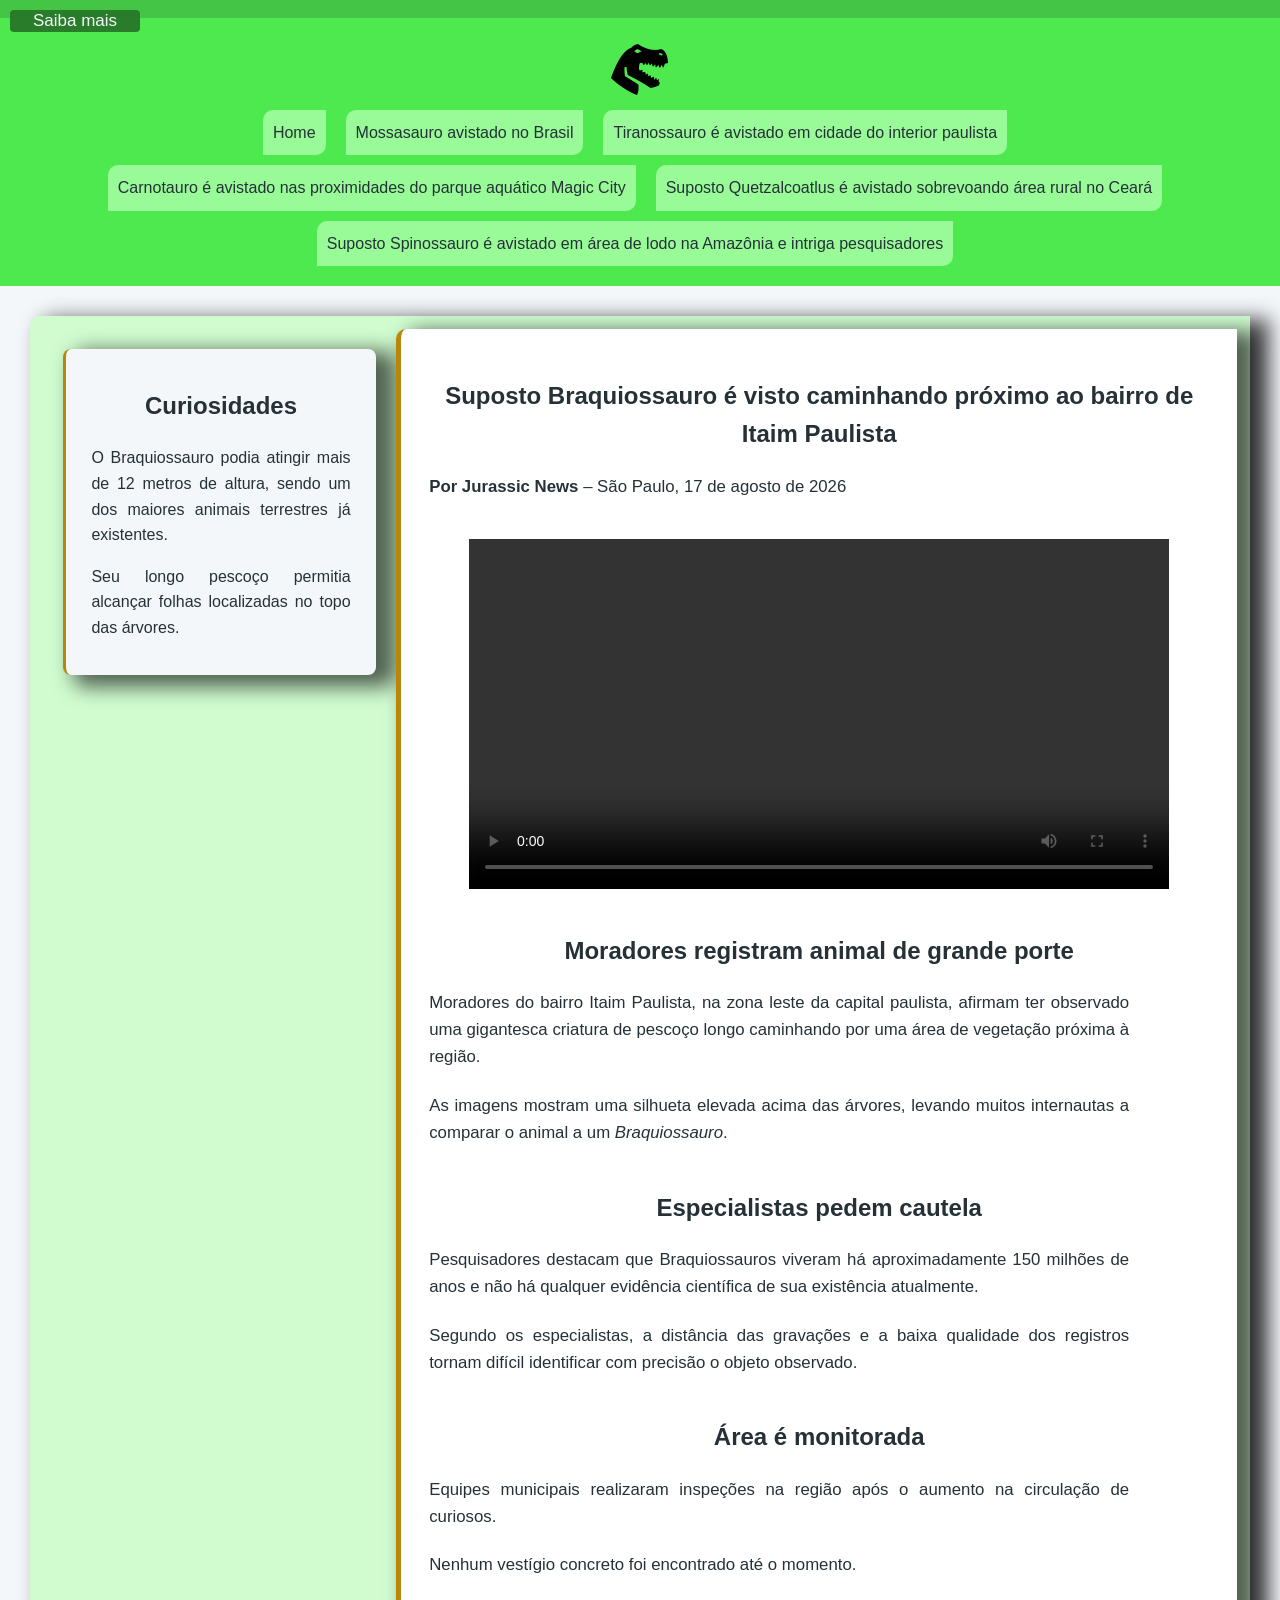
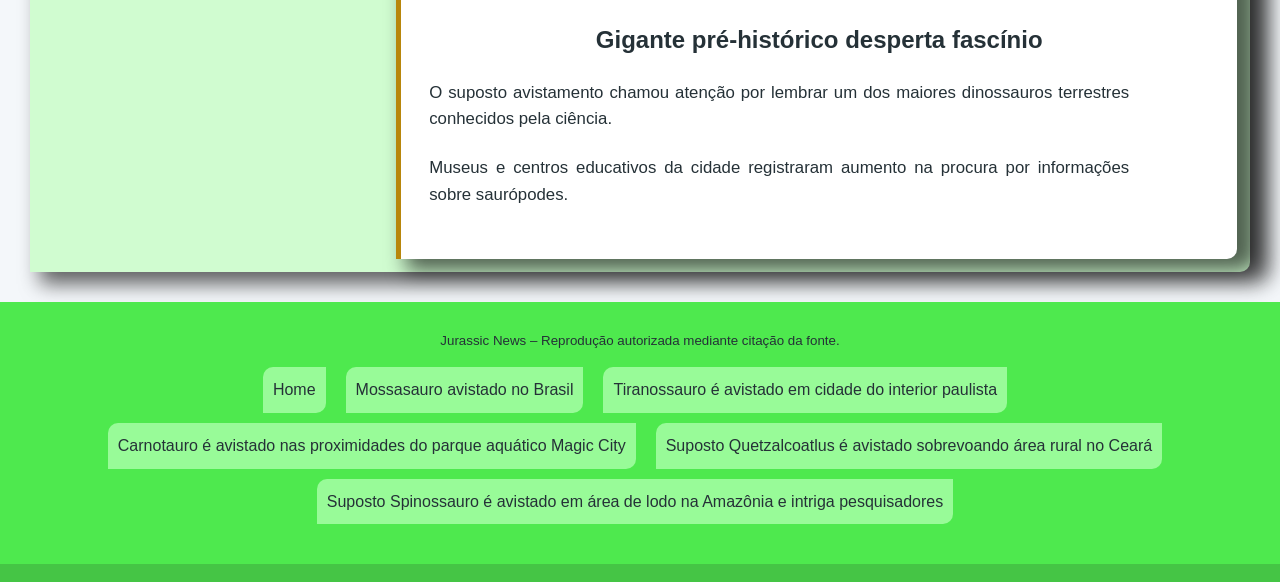
==== Brachiossauro.html @ 1d399518 "Finalizando" ====
<!DOCTYPE html>
<html lang="en">

<head>
    <meta charset="UTF-8">
    <meta name="viewport" content="width=<!DOCTYPE html>
    <html lang=" pt-BR">
    <title>Jurassic News</title>
    <link rel="shortcut icon" href="img/favicon.png" type="image/x-icon">
    <link rel="stylesheet" href="style.css">
    <meta charset="UTF-8">
    <title>Suposto Mossassauro é Avistado em Praia Brasileira</title>
    <link rel="stylesheet" href="style/style.css">
</head>

<body>
    <button>
        <span>Saiba mais</span>
    </button>
    <div class="super-bar"></div>
    <header>
        <img src="img/favicon.png" class="logo">
        <nav>
             <a href="index.html">Home</a><br />
                <a href="mossasauro.html">Mossasauro avistado no Brasil</a><br />
                <a href="tiranossauro.html">Tiranossauro é avistado em cidade do interior paulista</a><br />
                <a href="carnotauro.html">Carnotauro é avistado nas proximidades do parque aquático Magic City</a><br />
         <a href="quetzalcatros.html">Suposto Quetzalcoatlus é avistado sobrevoando área rural no Ceará</a><br />
          <a href="spinossauro.html">Suposto Spinossauro é avistado em área de lodo na Amazônia e intriga pesquisadores</a><br />
        </nav>
    </header>
    <main class="main-flex">
        <article>
            <h1>Suposto Braquiossauro é visto caminhando próximo ao bairro de Itaim Paulista</h1>
            <p><strong>Por Jurassic News </strong> – São Paulo, 17 de agosto de 2026</p>
            <figure>
                <video src="img/Mossasauro.mp4" controls width="700px" </video>
                    <figcaption>Imagem registrada por banhista mostra silhueta de grande animal marinho próximo à costa.
                    </figcaption>
            </figure>
            <section>
                <h2>Moradores registram animal de grande porte</h2>
                <p>
                    Moradores do bairro Itaim Paulista, na zona leste da capital paulista, afirmam ter observado uma
                    gigantesca criatura de pescoço longo caminhando por uma área de vegetação próxima à região.
                </p>
                <p>
                    As imagens mostram uma silhueta elevada acima das árvores, levando muitos internautas a comparar o
                    animal a um <em>Braquiossauro</em>.
                </p>
            </section>

            <section>
                <h2>Especialistas pedem cautela</h2>

                <p>

                    Pesquisadores destacam que Braquiossauros viveram há aproximadamente 150 milhões de anos e não há
                    qualquer evidência científica de sua existência atualmente.

                </p>

                <p>

                    Segundo os especialistas, a distância das gravações e a baixa qualidade dos registros tornam difícil
                    identificar com precisão o objeto observado.

                </p>

            </section>

            <section>
                <h2>Área é monitorada</h2>

                <p>

                    Equipes municipais realizaram inspeções na região após o aumento na circulação de curiosos.

                </p>

                <p>

                    Nenhum vestígio concreto foi encontrado até o momento.

                </p>
            </section>

            <section>
                <h2>Gigante pré-histórico desperta fascínio</h2>

                <p>

                    O suposto avistamento chamou atenção por lembrar um dos maiores dinossauros terrestres conhecidos
                    pela ciência.

                </p>

                <p>

                    Museus e centros educativos da cidade registraram aumento na procura por informações sobre
                    saurópodes.

                </p>
            </section>
        </article>
        <aside>
            <h2>Curiosidades</h2>


            <p>

                O Braquiossauro podia atingir mais de 12 metros de altura, sendo um dos maiores animais terrestres já
                existentes.

            </p>

            <p>

                Seu longo pescoço permitia alcançar folhas localizadas no topo das árvores.

            </p>
        </aside>

    </main>
    <nav>
        <footer>
            <p>

                <small>Jurassic News – Reprodução autorizada mediante citação da
                    fonte.</small><br>
            <nav>
                 <a href="index.html">Home</a><br />
                <a href="mossasauro.html">Mossasauro avistado no Brasil</a><br />
                <a href="tiranossauro.html">Tiranossauro é avistado em cidade do interior paulista</a><br />
                <a href="carnotauro.html">Carnotauro é avistado nas proximidades do parque aquático Magic City</a><br />
         <a href="quetzalcatros.html">Suposto Quetzalcoatlus é avistado sobrevoando área rural no Ceará</a><br />
          <a href="spinossauro.html">Suposto Spinossauro é avistado em área de lodo na Amazônia e intriga pesquisadores</a><br />
            </nav>
            </p>
        </footer>
    </nav>
    <div class="super-bar"></div>

    <body>

</html>
---- style.css ----
:root {
  --cor-fundo: #f4f7fa;
  --cor-texto: hsl(200, 20%, 18%);
  --cor-principal: #4ee94e;
  --cor-destaque: #b8860b;
  --curvatura: 10px 0px 10px 0px;
  --sombra-padrao: 15px 7px 20px 5px rgba(0, 0, 0, 0.61);
}
button {
 position: fixed;
 margin-top: 10px;
 margin-left: 10px;
 border-radius: 4px;
 background-color: #297c29;
 border: none;
 color: var(--cor-fundo);
 text-align: center;
 font-size: 17px;
 width: 130px;
 transition: all 0.5s;
 cursor: pointer;
}

button span {
 cursor: pointer;
 display: inline-block;
 position: relative;
 transition: 0.5s;
}

button span:after {
 content: '»';
 position: absolute;
 opacity: 0;
 top: 0;
 right: -15px;
 transition: 0.5s;
}

button:hover span {
 padding-right: 15px;
}

button:hover span:after {
 opacity: 1;
 right: 0;
}

.logo {
    max-width: 100px;
}

.super-bar{
    height: 2vh;
    background: #45c545;
}

body {
  margin: 0;
  background: var(--cor-fundo);
  color: var(--cor-texto);
  font-family: Arial, Helvetica, sans-serif;
  line-height: 1.6; /*Distancia entre as palavras  */
  /* letter-spacing: 1px; A distância de uma letra para outra.*/
}
header {
  padding: 20px;
  background: var(--cor-principal);
  color: var(--cor-texto);
  text-align: center;
}
nav {
  display: flex; /*Modo de exibir, "Flex" significa que pode comandar a exibição de muitas maneiras*/
  justify-content: center;
  flex-wrap: wrap; /* é uma propriedade que define se os itens de um contêiner flexível devem ficar em uma única linha ou se podem quebrar e passar para as linhas seguintes quando não houver mais espaço.*/
  gap: 10px; /*Espaço entre os elementos*/
}

nav a {
  color: var(--cor-texto);
  padding: 10px; /*padding = Preenchimento */
  background-color: #98fb98;
  border-radius: var(--curvatura);
  text-decoration: none;
  transition: all 0.3s; /*mudanças suaves de um estado para outro em um elemento da web, em vez de uma alteração brusca ou instantânea.*/
}
nav a:hover {
  /* hover -> a ação vai ficar com o passar do mouse*/
  background: var(--cor-fundo);
  padding: 12px;
}
aside{
    padding: 2vh 2vw;
    background: var(--cor-fundo);
    border-left: 3px solid var(--cor-destaque);
    border-radius: 8px;
    margin: 20px;
    box-shadow: var(--sombra-padrao);
}
main{
      margin: 30px;
  background-color: #d0fcd0;
  box-shadow: var(--sombra-padrao);
  border-radius: var(--curvatura);
  padding: 1vw;
  text-align: center;
}
.main-flex {
  margin: 30px;
  background-color: #d0fcd0;
  box-shadow: var(--sombra-padrao);
  border-radius: var(--curvatura);
  padding: 1vw;
  display: flex;
  flex-direction: row-reverse;
    align-items: flex-start;
}
main p{
    text-align: justify;
    color: var(--cor-texto);
}
h1, h2,h3 {
  color: var(--cor-texto);
}

article {
  padding: 28px;
  border-left: 5px solid var(--cor-destaque);
  border-radius: var(--curvatura);
  background: white;
  box-shadow: var(--sombra-padrao);
  display: flex;
  flex-direction: column;
}
.index{
padding: 28px;
  border-left: 5px solid var(--cor-destaque);
  border-radius: var(--curvatura);
  background: white;
  box-shadow: var(--sombra-padrao);
  display: flex;
  flex-direction: column;
  height: 80vh;
  align-items: center;
}
.text{
  display: flex;
  flex-direction: column;
  width: 1000px;
  background: var(--cor-principal);
  border-radius: var(--curvatura);
  box-shadow: var(--sombra-padrao);
  border: var(--curvatura);
  border-left: 5px solid var(--cor-destaque);
  font-family: Arial, Helvetica, sans-serif;
}

.img_index{
  padding: 120px;
  
}
article p {
  max-width: 75ch;
  margin: 0 0 22px;
  font-size: 1.05rem;
}

.texto-destaque {
    color: var(--cor-destaque);
    font-weight: bold;
}

footer {
    padding: 25px 20px; /*Doís valores. O 1º funciona para o topo e para baixo, enquanto o 2º funciona para os lados.*/
    background: var(--cor-principal) ;
    color: white;
    text-align: center; 
    color: var(--cor-texto);
    width: 100%;
}  

footer p{
    max-width: 700px;
    margin: 0 auto 15px;
    
}

footer nav{
display: flex; /*Modo de exibir, "Flex" significa que pode comandar a exibição de muitas maneiras*/
  justify-content: center;
  flex-wrap: wrap; /* é uma propriedade que define se os itens de um contêiner flexível devem ficar em uma única linha ou se podem quebrar e passar para as linhas seguintes quando não houver mais espaço.*/
  gap: 10px; /*Espaço entre os elementos*/
}
---- style/style.css ----
:root {
  --cor-fundo: #f4f7fa;
  --cor-texto: hsl(200, 20%, 18%);
  --cor-principal: #4ee94e;
  --cor-destaque: #b8860b;
  --curvatura: 10px 0px 10px 0px;
  --sombra-padrao: 15px 7px 20px 5px rgba(0, 0, 0, 0.61);
}
button {
 position: fixed;
 margin-top: 10px;
 margin-left: 10px;
 border-radius: 4px;
 background-color: #297c29;
 border: none;
 color: var(--cor-fundo);
 text-align: center;
 font-size: 17px;
 width: 130px;
 transition: all 0.5s;
 cursor: pointer;
}

button span {
 cursor: pointer;
 display: inline-block;
 position: relative;
 transition: 0.5s;
}

button span:after {
 content: '»';
 position: absolute;
 opacity: 0;
 top: 0;
 right: -15px;
 transition: 0.5s;
}

button:hover span {
 padding-right: 15px;
}

button:hover span:after {
 opacity: 1;
 right: 0;
}

.logo {
    max-width: 100px;
}

.super-bar{
    height: 2vh;
    background: #45c545;
}

body {
  margin: 0;
  background: var(--cor-fundo);
  color: var(--cor-texto);
  font-family: Arial, Helvetica, sans-serif;
  line-height: 1.6; /*Distancia entre as palavras  */
  /* letter-spacing: 1px; A distância de uma letra para outra.*/
}
header {
  padding: 20px;
  background: var(--cor-principal);
  color: var(--cor-texto);
  text-align: center;
}
nav {
  display: flex; /*Modo de exibir, "Flex" significa que pode comandar a exibição de muitas maneiras*/
  justify-content: center;
  flex-wrap: wrap; /* é uma propriedade que define se os itens de um contêiner flexível devem ficar em uma única linha ou se podem quebrar e passar para as linhas seguintes quando não houver mais espaço.*/
  gap: 10px; /*Espaço entre os elementos*/
}

nav a {
  color: var(--cor-texto);
  padding: 10px; /*padding = Preenchimento */
  background-color: #98fb98;
  border-radius: var(--curvatura);
  text-decoration: none;
  transition: all 0.3s; /*mudanças suaves de um estado para outro em um elemento da web, em vez de uma alteração brusca ou instantânea.*/
}
nav a:hover {
  /* hover -> a ação vai ficar com o passar do mouse*/
  background: var(--cor-fundo);
  padding: 12px;
}
aside{
    padding: 2vh 2vw;
    background: var(--cor-fundo);
    border-left: 3px solid var(--cor-destaque);
    border-radius: 8px;
    margin: 20px;
    box-shadow: var(--sombra-padrao);
}
main{
      margin: 30px;
  background-color: #d0fcd0;
  box-shadow: var(--sombra-padrao);
  border-radius: var(--curvatura);
  padding: 1vw;
  text-align: center;
}
.main-flex {
  margin: 30px;
  background-color: #d0fcd0;
  box-shadow: var(--sombra-padrao);
  border-radius: var(--curvatura);
  padding: 1vw;
  display: flex;
  flex-direction: row-reverse;
    align-items: flex-start;
}
main p{
    text-align: justify;
    color: var(--cor-texto);
}
h1, h2,h3 {
  color: var(--cor-texto);
}

article {
  padding: 28px;
  border-left: 5px solid var(--cor-destaque);
  border-radius: var(--curvatura);
  background: white;
  box-shadow: var(--sombra-padrao);
  display: flex;
  flex-direction: column;
}
.index{
padding: 28px;
  border-left: 5px solid var(--cor-destaque);
  border-radius: var(--curvatura);
  background: white;
  box-shadow: var(--sombra-padrao);
  display: flex;
  flex-direction: column;
  height: 80vh;
  align-items: center;
}
.text{
  display: flex;
  flex-direction: column;
  width: 1000px;
  background: var(--cor-principal);
  border-radius: var(--curvatura);
  box-shadow: var(--sombra-padrao);
  border: var(--curvatura);
  border-left: 5px solid var(--cor-destaque);
  font-family: Arial, Helvetica, sans-serif;
}

.img_index{
  padding: 120px;
  
}
article p {
  max-width: 75ch;
  margin: 0 0 22px;
  font-size: 1.05rem;
}

.texto-destaque {
    color: var(--cor-destaque);
    font-weight: bold;
}

footer {
    padding: 25px 20px; /*Doís valores. O 1º funciona para o topo e para baixo, enquanto o 2º funciona para os lados.*/
    background: var(--cor-principal) ;
    color: white;
    text-align: center; 
    color: var(--cor-texto);
    width: 100%;
}  

footer p{
    max-width: 700px;
    margin: 0 auto 15px;
    
}

footer nav{
display: flex; /*Modo de exibir, "Flex" significa que pode comandar a exibição de muitas maneiras*/
  justify-content: center;
  flex-wrap: wrap; /* é uma propriedade que define se os itens de um contêiner flexível devem ficar em uma única linha ou se podem quebrar e passar para as linhas seguintes quando não houver mais espaço.*/
  gap: 10px; /*Espaço entre os elementos*/
}
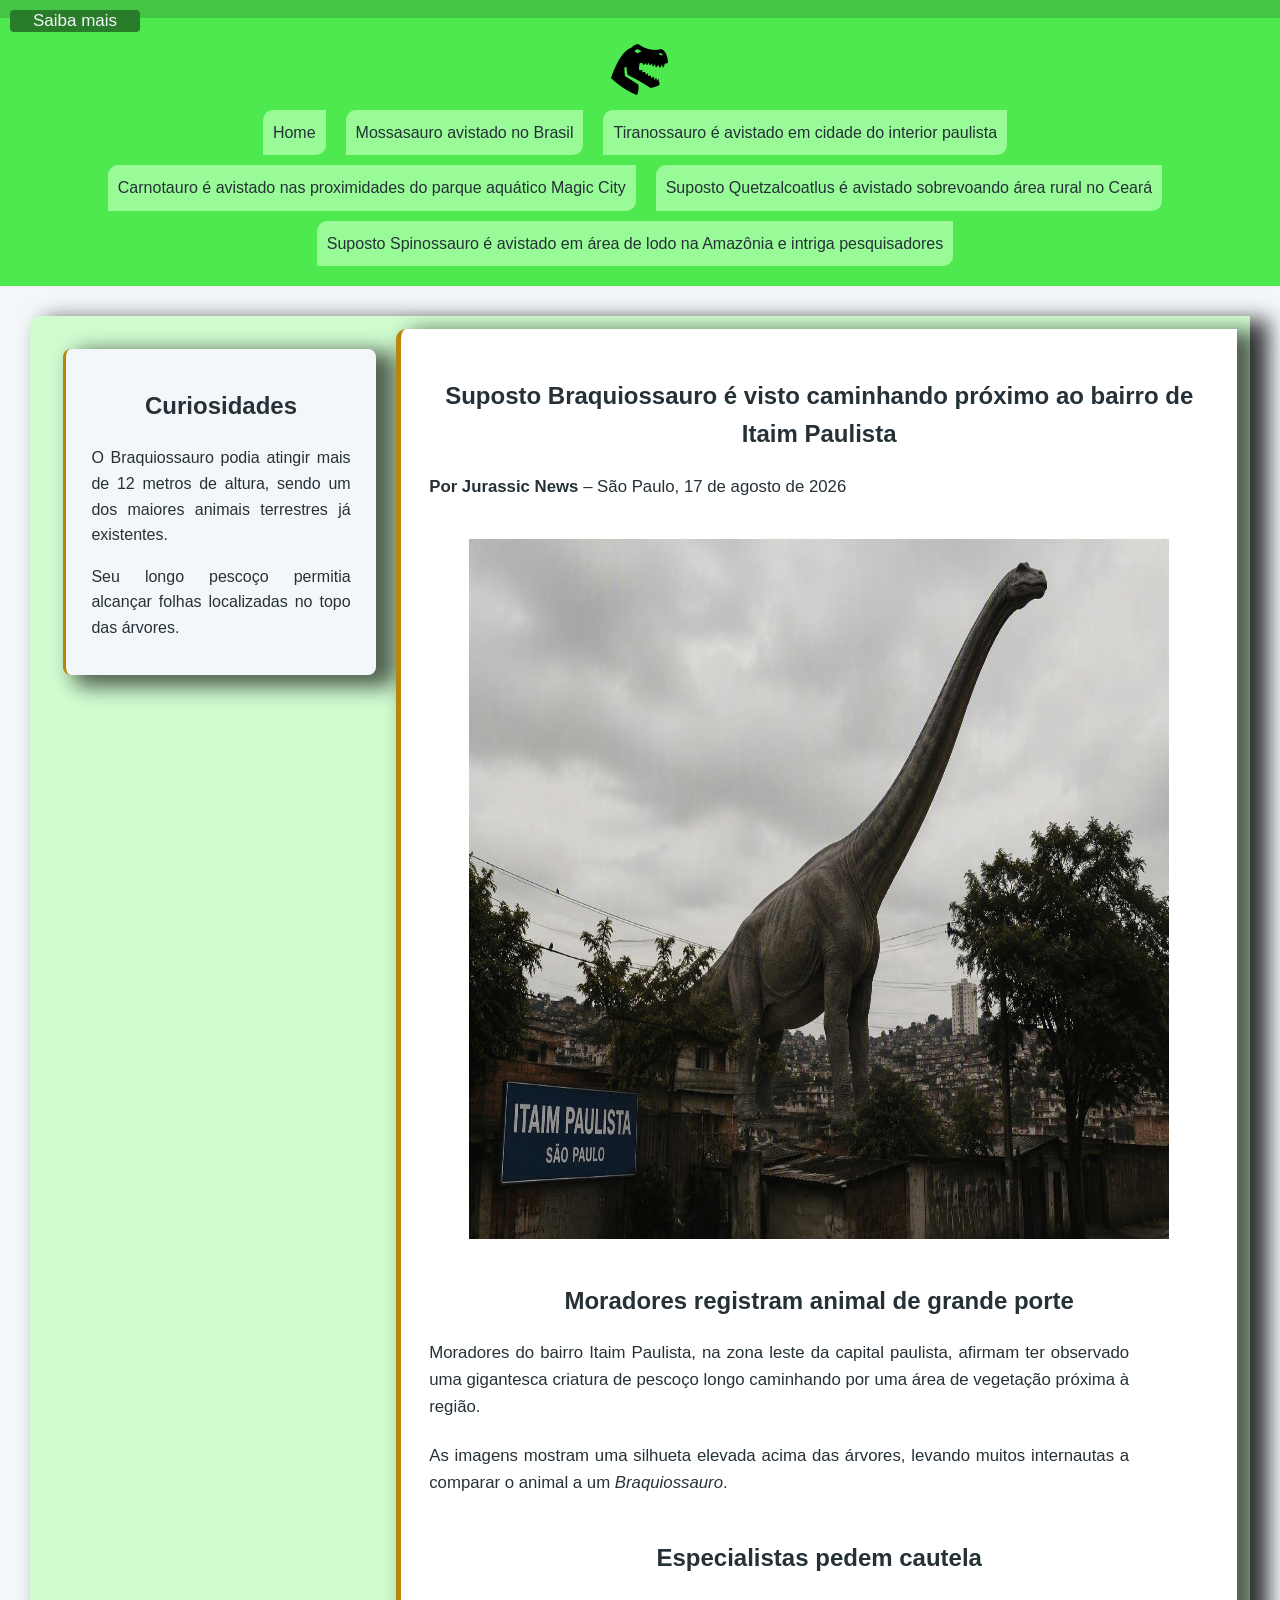
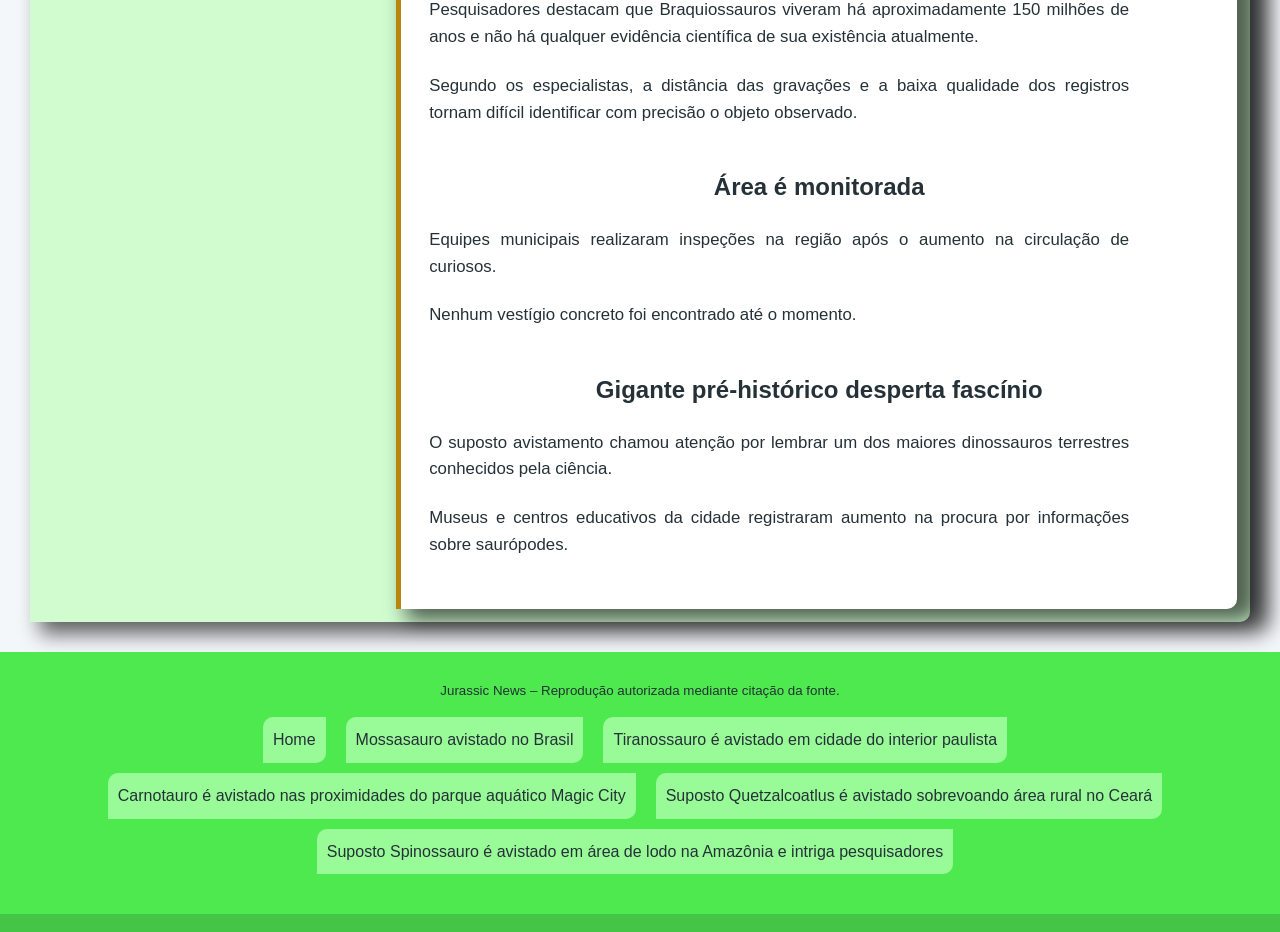
==== commit c7a6f399: "Final Finalização" ====
--- a/Brachiossauro.html
+++ b/Brachiossauro.html
@@ -34,9 +34,8 @@
             <h1>Suposto Braquiossauro é visto caminhando próximo ao bairro de Itaim Paulista</h1>
             <p><strong>Por Jurassic News </strong> – São Paulo, 17 de agosto de 2026</p>
             <figure>
-                <video src="img/Mossasauro.mp4" controls width="700px" </video>
-                    <figcaption>Imagem registrada por banhista mostra silhueta de grande animal marinho próximo à costa.
-                    </figcaption>
+                <img src="img/brachiossauro.png" height="700px" width="700px"
+                    alt="Tiranossauro avistado na zona rural de Campinas">
             </figure>
             <section>
                 <h2>Moradores registram animal de grande porte</h2>
